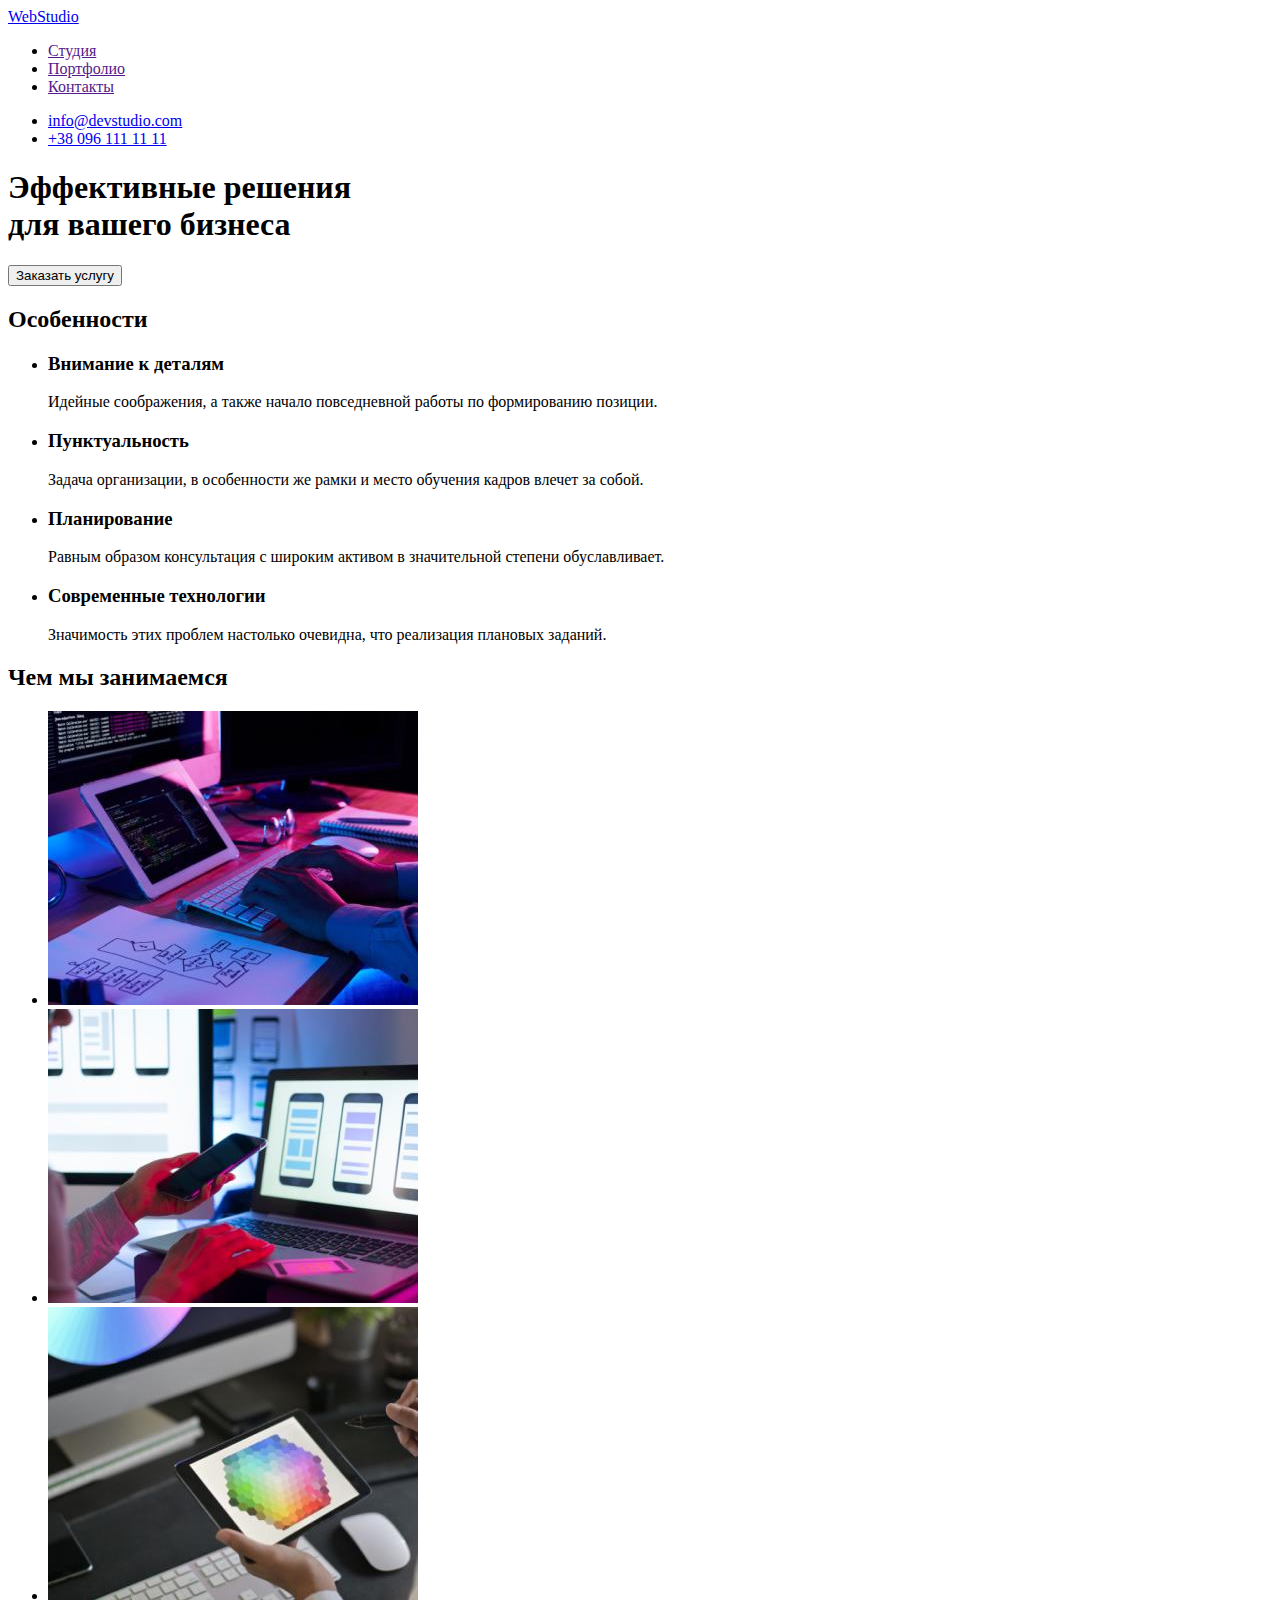
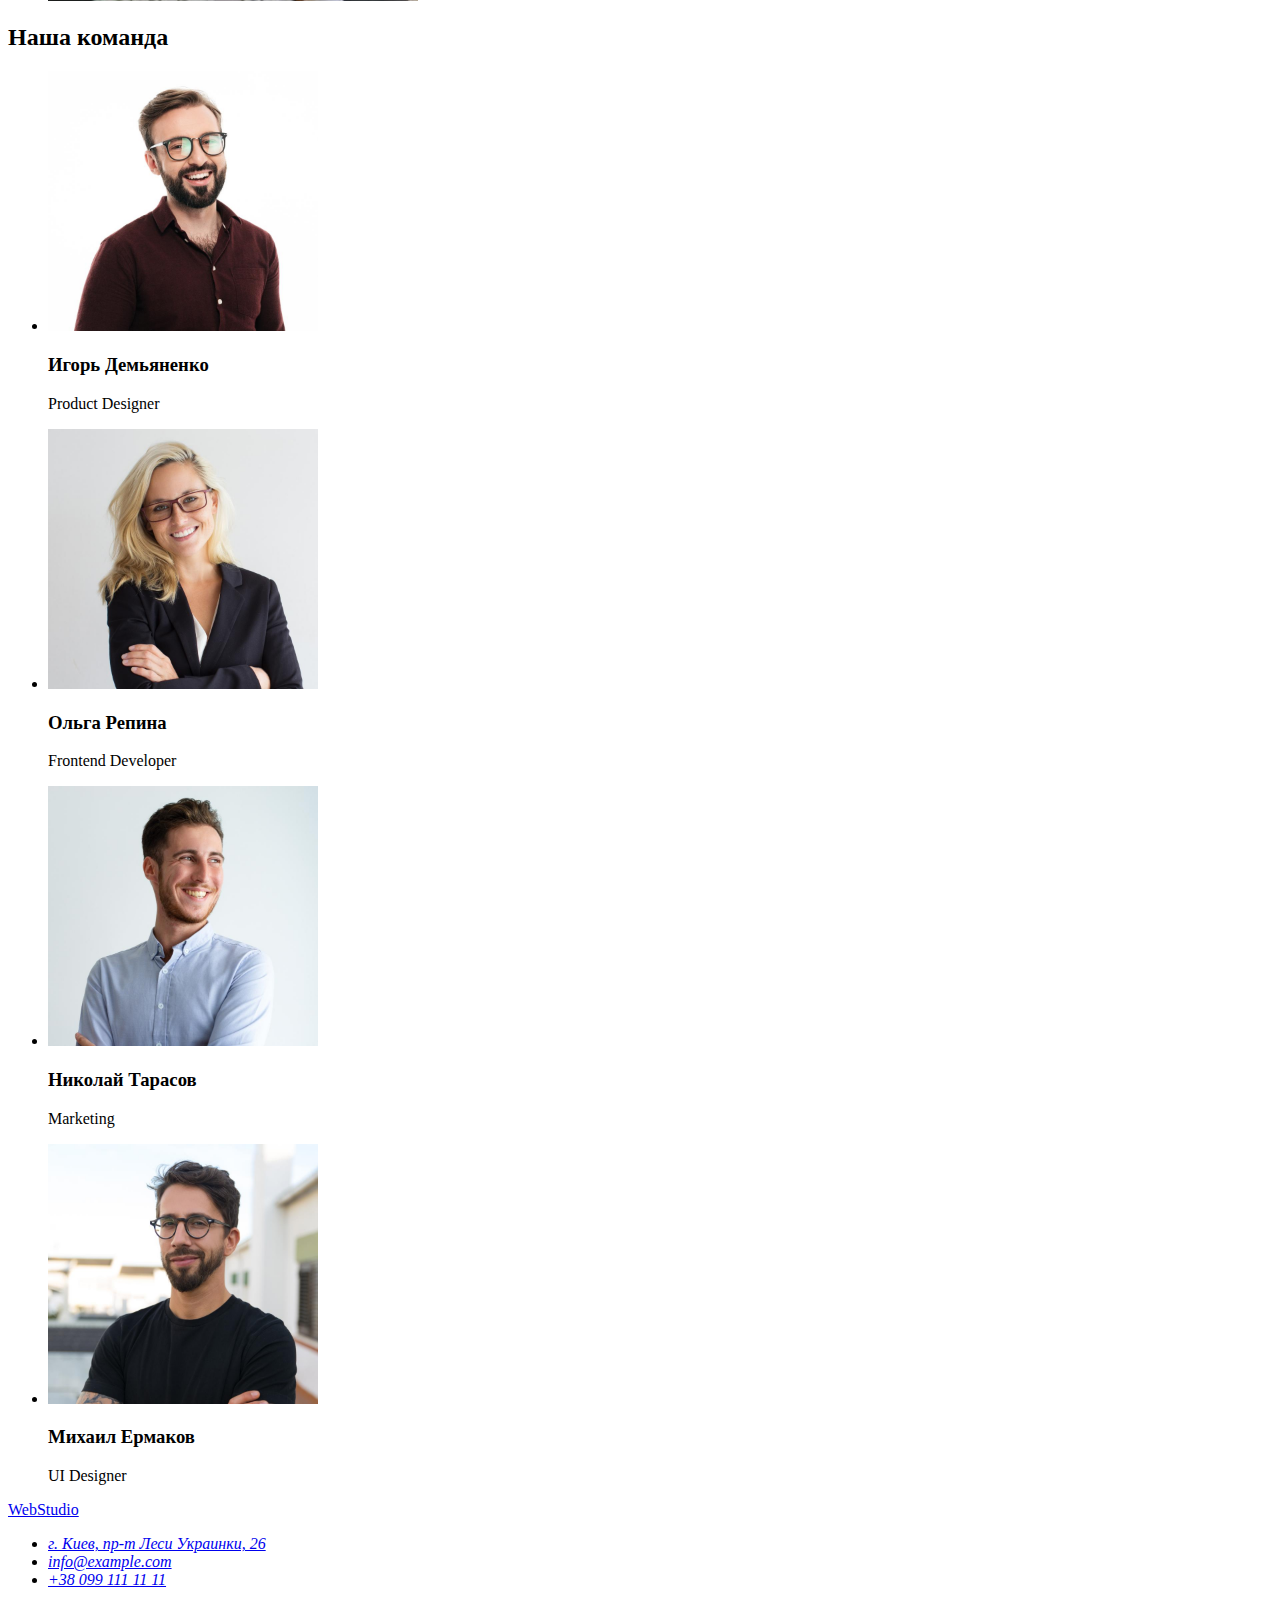
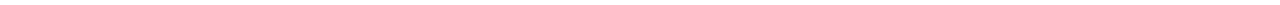
==== index.html @ 644f2b8b "Копирует предыдущие файлы" ====
<!DOCTYPE html>
<html lang="ru">
  <head>
    <meta charset="UTF-8" />
    <meta http-equiv="X-UA-Compatible" content="IE=edge" />
    <meta name="viewport" content="width=device-width, initial-scale=1.0" />
    <title>WebStudio</title>
  </head>
  <body>
    <!-- Шапка -->
    <header>
      <nav>
        <a href="/">WebStudio</a>
        <ul>
          <li>
            <a href="">Студия</a>
          </li>
          <li>
            <a href="">Портфолио</a>
          </li>
          <li>
            <a href="">Контакты</a>
          </li>
        </ul>
      </nav>
      <ul>
        <li>
          <a href="mailto:info@devstudio.com">info@devstudio.com</a>
        </li>
        <li>
          <a href="tel:+380961111111">+38 096 111 11 11</a>
        </li>
      </ul>
    </header>
    <main>
      <!-- Герой -->
      <section>
        <h1>
          Эффективные решения <br />
          для вашего бизнеса
        </h1>
        <button type="button">Заказать услугу</button>
      </section>
      <!-- Первая секция -->
      <section>
        <h2>Особенности</h2>
        <ul>
          <li>
            <h3>Внимание к деталям</h3>
            <p>
              Идейные соображения, а также начало повседневной работы по
              формированию позиции.
            </p>
          </li>
          <li>
            <h3>Пунктуальность</h3>
            <p>
              Задача организации, в особенности же рамки и место обучения кадров
              влечет за собой.
            </p>
          </li>
          <li>
            <h3>Планирование</h3>
            <p>
              Равным образом консультация с широким активом в значительной
              степени обуславливает.
            </p>
          </li>
          <li>
            <h3>Современные технологии</h3>
            <p>
              Значимость этих проблем настолько очевидна, что реализация
              плановых заданий.
            </p>
          </li>
        </ul>
      </section>
      <!-- Вторая секция -->
      <section>
        <h2>Чем мы занимаемся</h2>
        <ul>
          <li>
            <img
              src="./img/img-1.jpg"
              width="370"
              alt="Процесс написания кода"
            />
          </li>
          <li>
            <img
              src="./img/img-2.jpg"
              width="370"
              alt="Оптимизация для мобильных устройств"
            />
          </li>
          <li>
            <img src="./img/img-3.jpg" width="370" alt="Разработка дизайна" />
          </li>
        </ul>
      </section>
      <!-- Третья секция -->
      <section>
        <h2>Наша команда</h2>
        <ul>
          <li>
            <img src="./img/team-1.jpg" width="270" alt="Игорь Демьяненко" />
            <h3>Игорь Демьяненко</h3>
            <p>Product Designer</p>
          </li>
          <li>
            <img src="./img/team-2.jpg" width="270" alt="Ольга Репина" />
            <h3>Ольга Репина</h3>
            <p>Frontend Developer</p>
          </li>
          <li>
            <img src="./img/team-3.jpg" width="270" alt="Николай Тарасов" />
            <h3>Николай Тарасов</h3>
            <p>Marketing</p>
          </li>
          <li>
            <img src="./img/team-4.jpg" width="270" alt="Михаил Ермаков" />
            <h3>Михаил Ермаков</h3>
            <p>UI Designer</p>
          </li>
        </ul>
      </section>
    </main>
    <!-- Footer -->
    <footer>
      <a href="/">WebStudio</a>
      <address>
        <ul>
          <li>
            <a
              href="https://goo.gl/maps/zba6f8VqSRBPZ9pHA"
              target="_blank"
              rel="noopener noreferrer"
              >г. Киев, пр-т Леси Украинки, 26</a
            >
          </li>
          <li>
            <a href="mailto:info@example.com">info@example.com</a>
          </li>
          <li><a href="tel:+380991111111">+38 099 111 11 11</a></li>
        </ul>
      </address>
    </footer>
  </body>
</html>
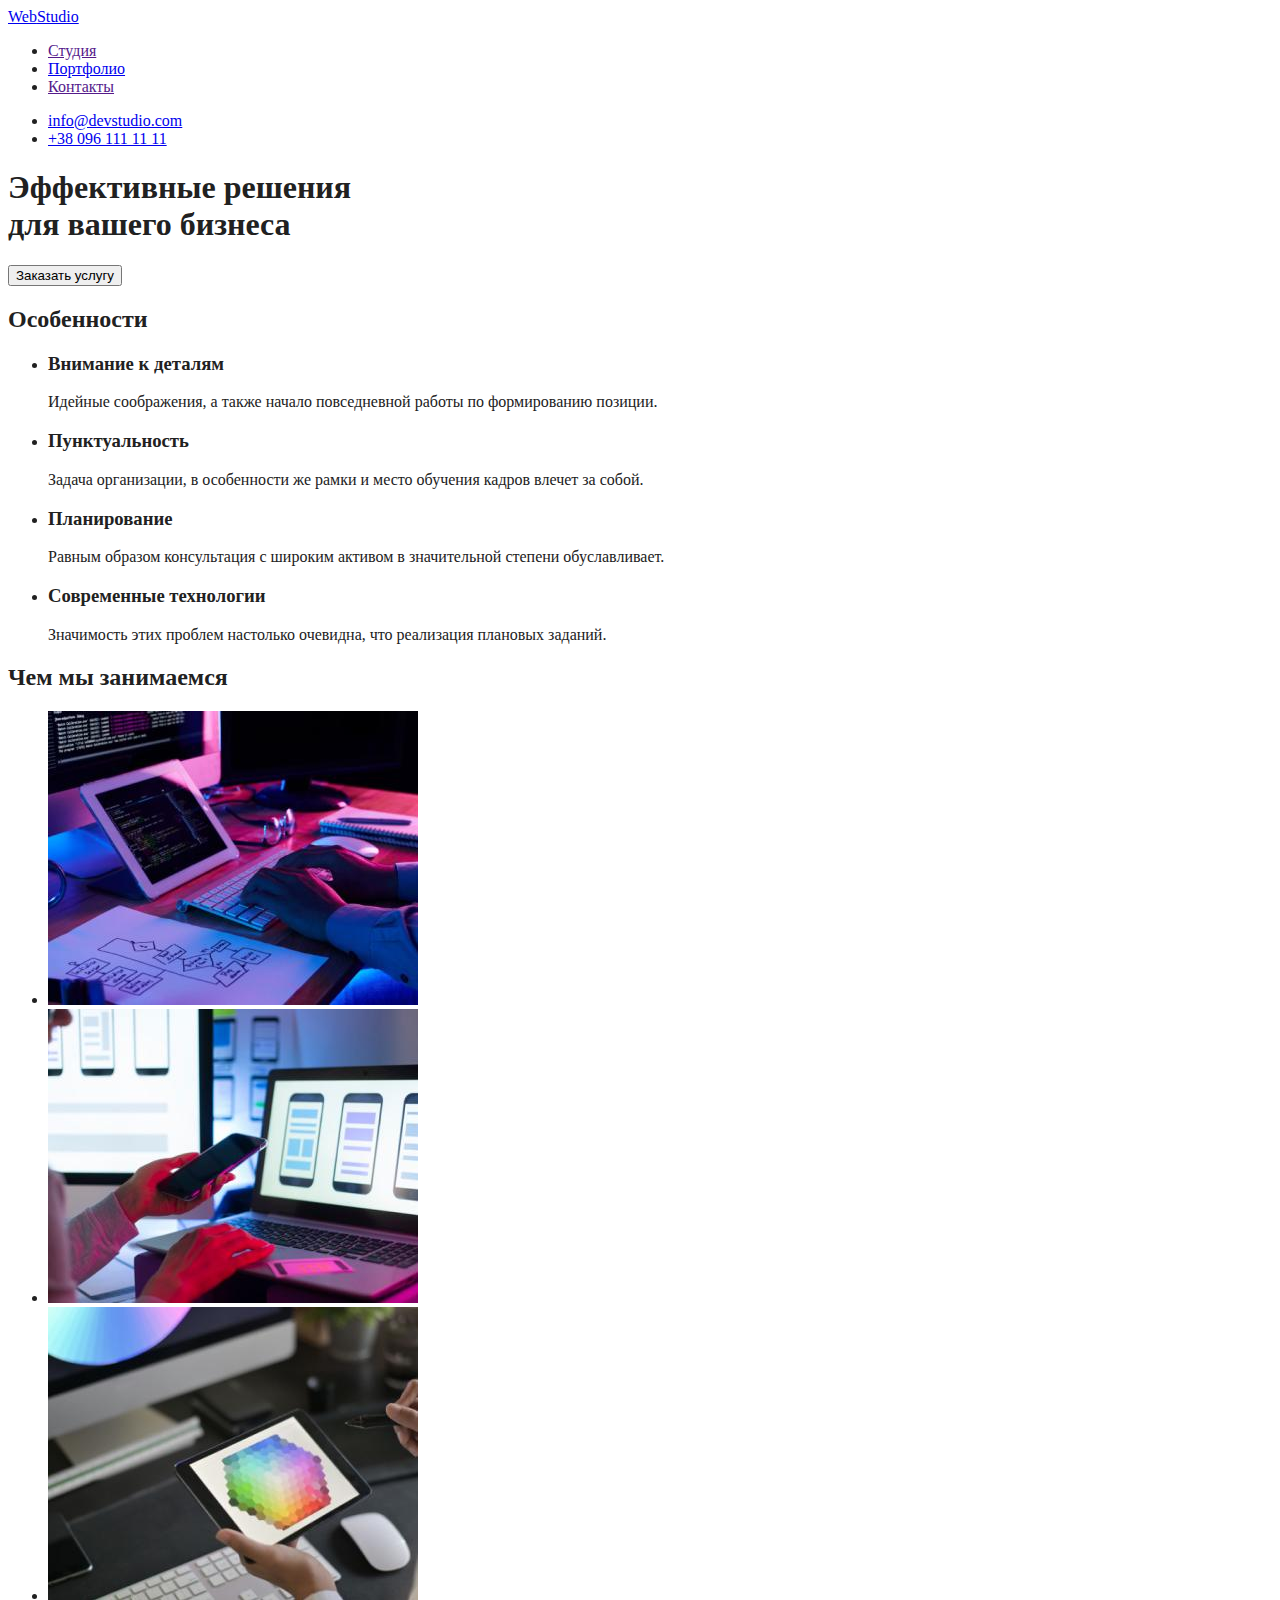
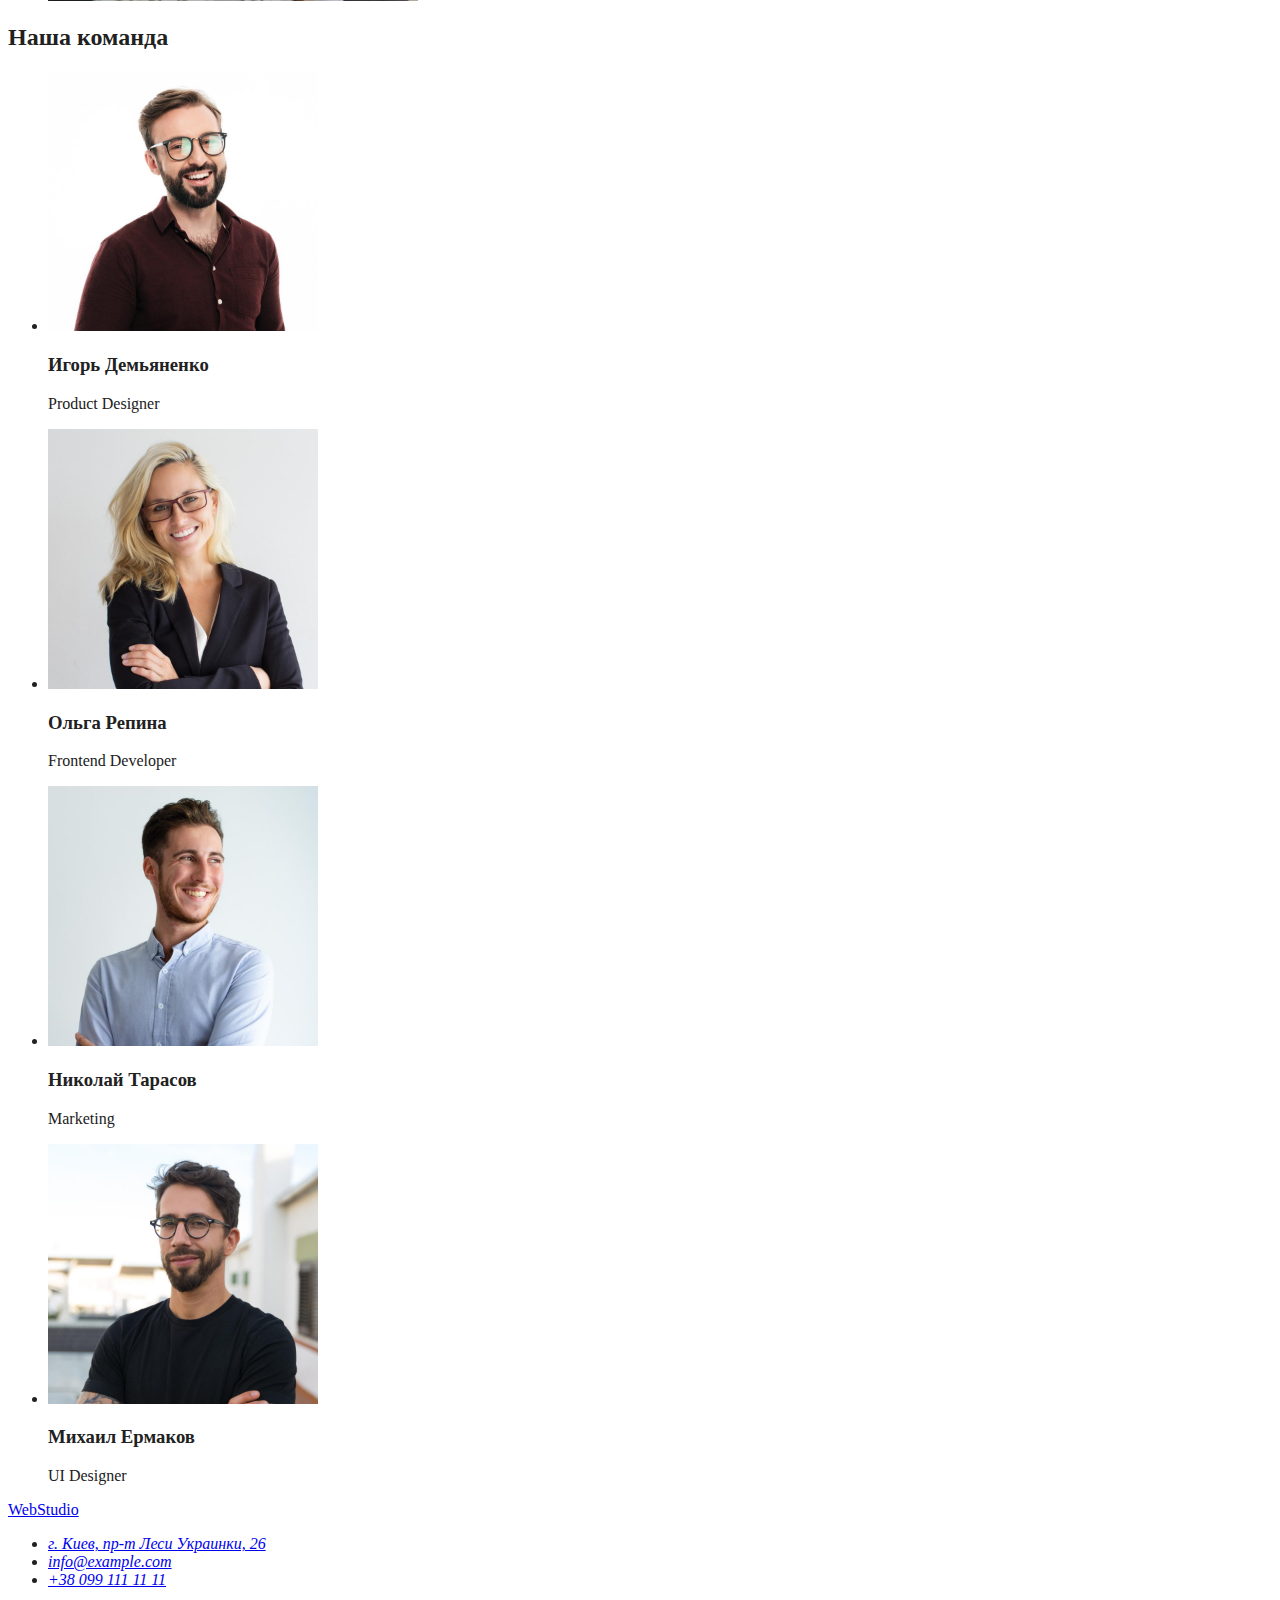
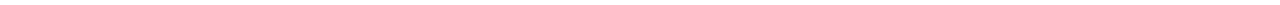
==== commit 5c74700d: "Add class to index.html" ====
--- a/index.html
+++ b/index.html
@@ -5,70 +5,75 @@
     <meta http-equiv="X-UA-Compatible" content="IE=edge" />
     <meta name="viewport" content="width=device-width, initial-scale=1.0" />
     <title>WebStudio</title>
+    <link rel="stylesheet" href="./css/styles.css" />
   </head>
   <body>
     <!-- Шапка -->
-    <header>
-      <nav>
-        <a href="/">WebStudio</a>
-        <ul>
+    <header class="page-header">
+      <nav class="site-nav">
+        <a href="/" class="logo">Web<span class="header-logo">Studio</span></a>
+        <ul class="header-nav-list">
           <li>
-            <a href="">Студия</a>
+            <a href="" class="header-nav-link">Студия</a>
           </li>
           <li>
-            <a href="">Портфолио</a>
+            <a href="./portfolio.html" class="header-nav-link">Портфолио</a>
           </li>
           <li>
-            <a href="">Контакты</a>
+            <a href="" class="header-nav-link">Контакты</a>
           </li>
         </ul>
       </nav>
-      <ul>
+      <ul class="header-contacts-list">
         <li>
-          <a href="mailto:info@devstudio.com">info@devstudio.com</a>
+          <a href="mailto:info@devstudio.com" class="header-contacts-link"
+            >info@devstudio.com</a
+          >
         </li>
         <li>
-          <a href="tel:+380961111111">+38 096 111 11 11</a>
+          <a href="tel:+380961111111" class="header-contacts-link"
+            >+38 096 111 11 11</a
+          >
         </li>
       </ul>
     </header>
     <main>
       <!-- Герой -->
-      <section>
-        <h1>
+      <section class="hero">
+        <h1 class="hero-title">
           Эффективные решения <br />
           для вашего бизнеса
         </h1>
-        <button type="button">Заказать услугу</button>
+        <button class="hero-button" type="button">Заказать услугу</button>
       </section>
       <!-- Первая секция -->
-      <section>
-        <h2>Особенности</h2>
-        <ul>
-          <li>
-            <h3>Внимание к деталям</h3>
-            <p>
+      <section class="peculiarities">
+        <h2 class="hidden-title">Особенности</h2>
+        <ul class="peculiarities-list">
+          <li class="peculiarities-item">
+            <h3 class="peculiarities-title">Внимание к деталям</h3>
+            <p class="peculiarities-text">
               Идейные соображения, а также начало повседневной работы по
               формированию позиции.
             </p>
           </li>
-          <li>
-            <h3>Пунктуальность</h3>
-            <p>
+          <li class="peculiarities-item">
+            <h3 class="peculiarities-title">Пунктуальность</h3>
+            <p class="peculiarities-text">
               Задача организации, в особенности же рамки и место обучения кадров
               влечет за собой.
             </p>
           </li>
-          <li>
-            <h3>Планирование</h3>
-            <p>
+          <li class="peculiarities-item">
+            <h3 class="peculiarities-title">Планирование</h3>
+            <p class="peculiarities-text">
               Равным образом консультация с широким активом в значительной
               степени обуславливает.
             </p>
           </li>
-          <li>
-            <h3>Современные технологии</h3>
-            <p>
+          <li class="peculiarities-item">
+            <h3 class="peculiarities-title">Современные технологии</h3>
+            <p class="peculiarities-text">
               Значимость этих проблем настолько очевидна, что реализация
               плановых заданий.
             </p>
@@ -76,62 +81,63 @@
         </ul>
       </section>
       <!-- Вторая секция -->
-      <section>
-        <h2>Чем мы занимаемся</h2>
-        <ul>
-          <li>
+      <section class="action">
+        <h2 class="title">Чем мы занимаемся</h2>
+        <ul class="action-list">
+          <li class="action-item">
             <img
               src="./img/img-1.jpg"
               width="370"
               alt="Процесс написания кода"
             />
           </li>
-          <li>
+          <li class="action-item">
             <img
               src="./img/img-2.jpg"
               width="370"
               alt="Оптимизация для мобильных устройств"
             />
           </li>
-          <li>
+          <li class="action-item">
             <img src="./img/img-3.jpg" width="370" alt="Разработка дизайна" />
           </li>
         </ul>
       </section>
       <!-- Третья секция -->
-      <section>
-        <h2>Наша команда</h2>
-        <ul>
-          <li>
+      <section class="team">
+        <h2 class="title">Наша команда</h2>
+        <ul class="team-list">
+          <li class="team-item">
             <img src="./img/team-1.jpg" width="270" alt="Игорь Демьяненко" />
-            <h3>Игорь Демьяненко</h3>
-            <p>Product Designer</p>
+            <h3 class="team-title">Игорь Демьяненко</h3>
+            <p class="team-text">Product Designer</p>
           </li>
-          <li>
+          <li class="team-item">
             <img src="./img/team-2.jpg" width="270" alt="Ольга Репина" />
-            <h3>Ольга Репина</h3>
-            <p>Frontend Developer</p>
+            <h3 class="team-title">Ольга Репина</h3>
+            <p class="team-text">Frontend Developer</p>
           </li>
-          <li>
+          <li class="team-item">
             <img src="./img/team-3.jpg" width="270" alt="Николай Тарасов" />
-            <h3>Николай Тарасов</h3>
-            <p>Marketing</p>
+            <h3 class="team-title">Николай Тарасов</h3>
+            <p class="team-text">Marketing</p>
           </li>
-          <li>
+          <li class="team-item">
             <img src="./img/team-4.jpg" width="270" alt="Михаил Ермаков" />
-            <h3>Михаил Ермаков</h3>
-            <p>UI Designer</p>
+            <h3 class="team-title">Михаил Ермаков</h3>
+            <p class="team-text">UI Designer</p>
           </li>
         </ul>
       </section>
     </main>
     <!-- Footer -->
-    <footer>
-      <a href="/">WebStudio</a>
+    <footer class="footer">
+      <a class="logo" href="/">Web<span class="footer-logo">Studio</span></a>
       <address>
-        <ul>
-          <li>
+        <ul class="footer-list">
+          <li class="footer-item">
             <a
+              class="maps-link"
               href="https://goo.gl/maps/zba6f8VqSRBPZ9pHA"
               target="_blank"
               rel="noopener noreferrer"
@@ -139,9 +145,15 @@
             >
           </li>
           <li>
-            <a href="mailto:info@example.com">info@example.com</a>
+            <a class="footer-contacts-link" href="mailto:info@example.com"
+              >info@example.com</a
+            >
           </li>
-          <li><a href="tel:+380991111111">+38 099 111 11 11</a></li>
+          <li>
+            <a class="footer-contacts-link" href="tel:+380991111111"
+              >+38 099 111 11 11</a
+            >
+          </li>
         </ul>
       </address>
     </footer>
--- a/css/styles.css
+++ b/css/styles.css
@@ -0,0 +1,22 @@
+:root {
+  --primary-text-color: #212121;
+  --secondary-text-color: #757575;
+  --accent: #2196f3;
+  --logo-color: #000000;
+  --hero-bg-color: #2f303a;
+  --primary-bg-color: #ffffff;
+  --secondary-bg-color: #f5f4fa;
+  --nav-footer-color: rgba(255, 255, 255, 0.6);
+}
+body {
+  background-color: #ffffff;
+  color: #212121;
+}
+/* основной цвет текста #212121 */
+/* вторичный цвет текста #757575 */
+/* цвет акцента #2196F3 */
+/* цвет лого #000000 */
+/* белый #FFFFFF */
+/* вторичный цвет фона #F5F4FA */
+/* цвет фона герой #2F303A */
+/* цвет навигации в футере rgba(255, 255, 255, 0.6) */
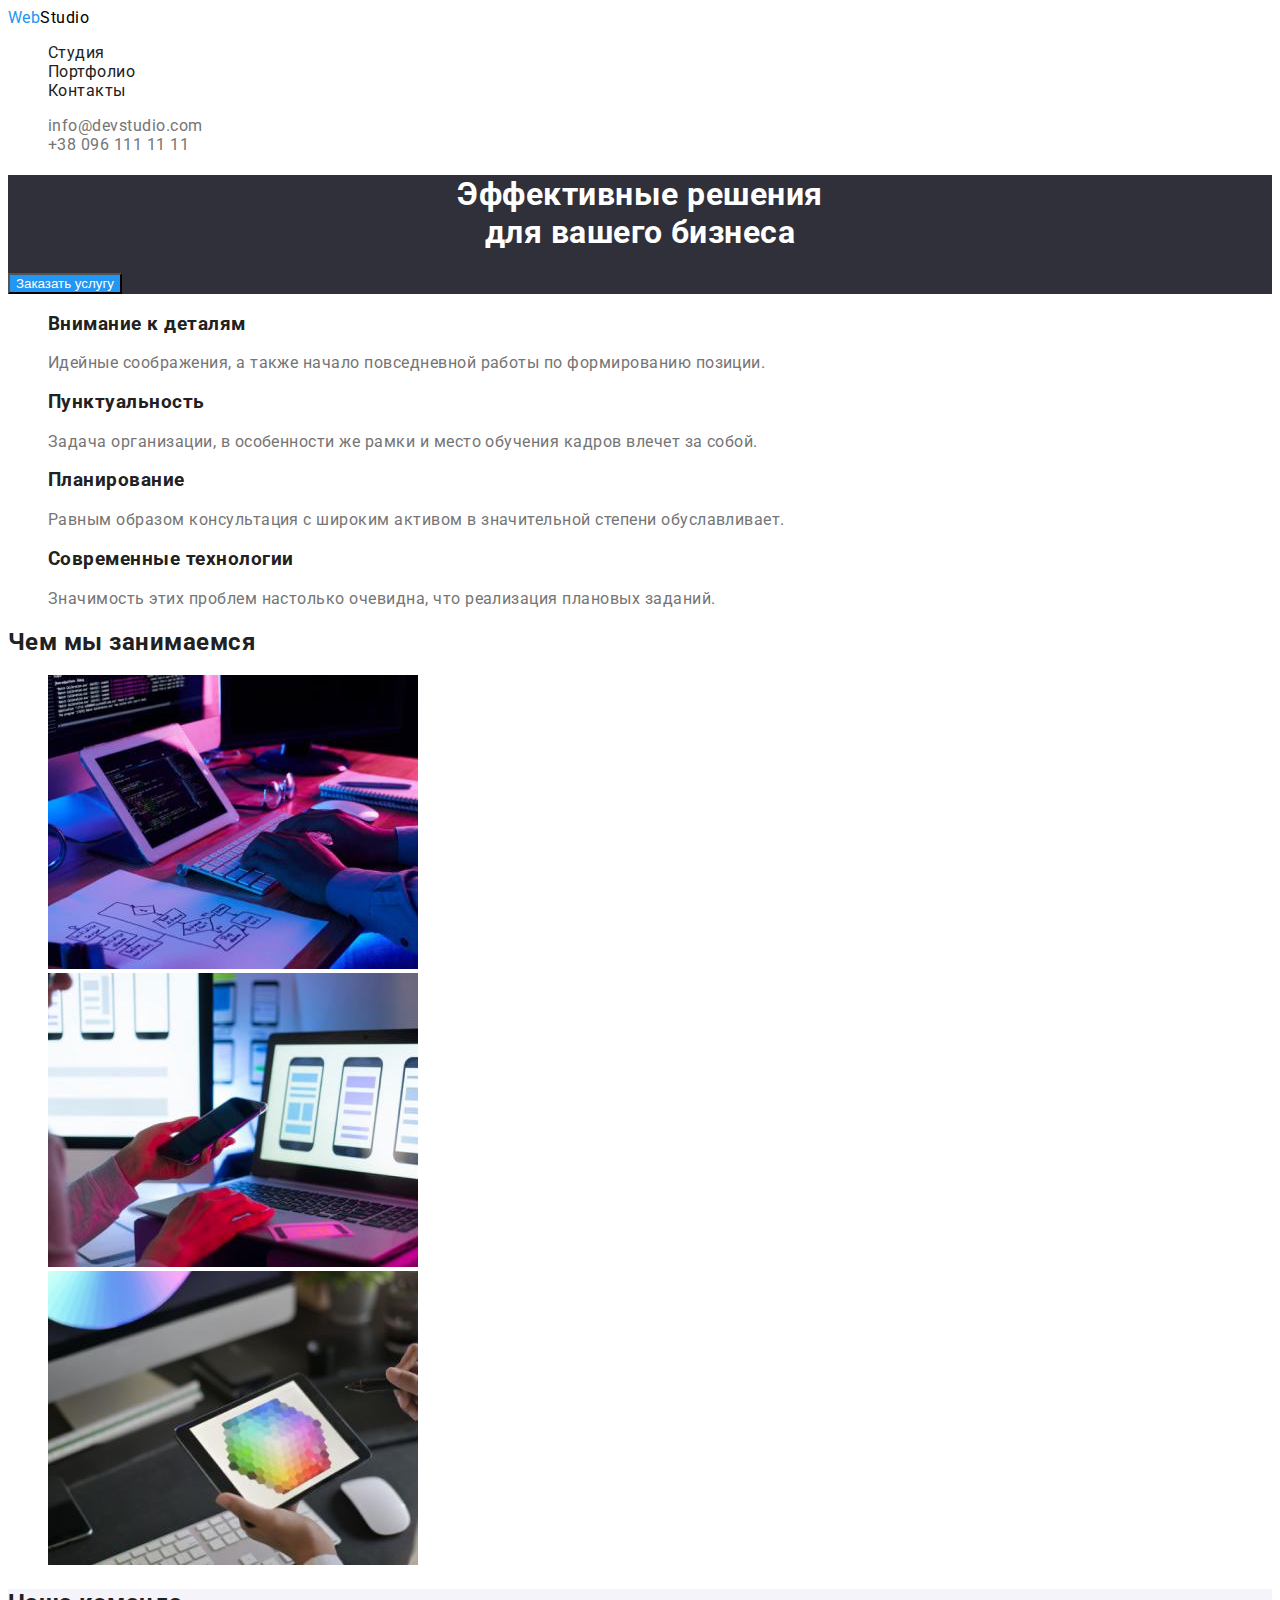
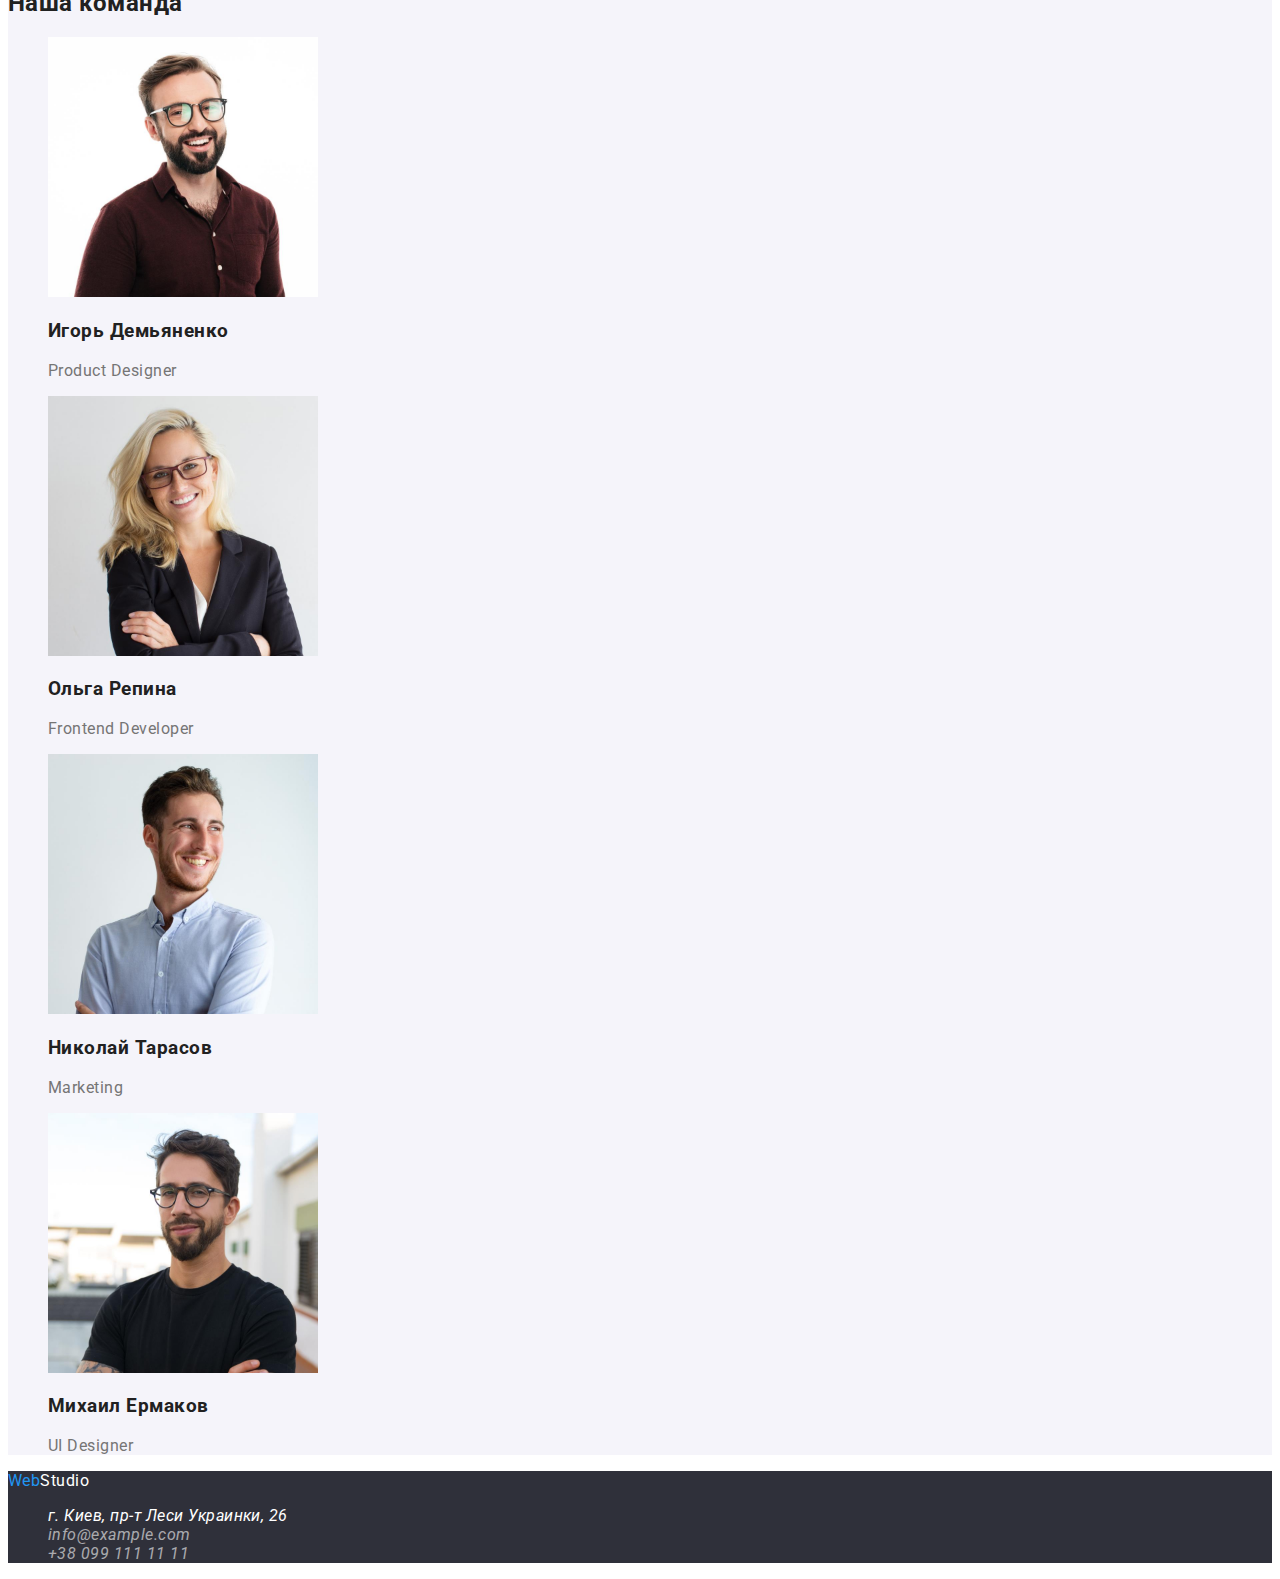
==== commit d29104dd: "Добвляет цвет" ====
--- a/index.html
+++ b/index.html
@@ -5,35 +5,41 @@
     <meta http-equiv="X-UA-Compatible" content="IE=edge" />
     <meta name="viewport" content="width=device-width, initial-scale=1.0" />
     <title>WebStudio</title>
+    <link rel="preconnect" href="https://fonts.googleapis.com" />
+    <link rel="preconnect" href="https://fonts.gstatic.com" crossorigin />
+    <link
+      href="https://fonts.googleapis.com/css2?family=Raleway:wght@700&family=Roboto:wght@400;500;700;900&display=swap"
+      rel="stylesheet"
+    />
     <link rel="stylesheet" href="./css/styles.css" />
   </head>
   <body>
     <!-- Шапка -->
     <header class="page-header">
-      <nav class="site-nav">
-        <a href="/" class="logo">Web<span class="header-logo">Studio</span></a>
-        <ul class="header-nav-list">
+      <nav>
+        <a href="/" class="logo link"
+          >Web<span class="header-logo">Studio</span></a
+        >
+        <ul class="site-nav list">
           <li>
-            <a href="" class="header-nav-link">Студия</a>
+            <a href="" class="link">Студия</a>
           </li>
           <li>
-            <a href="./portfolio.html" class="header-nav-link">Портфолио</a>
+            <a href="./portfolio.html" class="link">Портфолио</a>
           </li>
           <li>
-            <a href="" class="header-nav-link">Контакты</a>
+            <a href="" class="link">Контакты</a>
           </li>
         </ul>
       </nav>
-      <ul class="header-contacts-list">
+      <ul class="header-contacts list">
         <li>
-          <a href="mailto:info@devstudio.com" class="header-contacts-link"
+          <a href="mailto:info@devstudio.com" class="link"
             >info@devstudio.com</a
           >
         </li>
         <li>
-          <a href="tel:+380961111111" class="header-contacts-link"
-            >+38 096 111 11 11</a
-          >
+          <a href="tel:+380961111111" class="link">+38 096 111 11 11</a>
         </li>
       </ul>
     </header>
@@ -49,7 +55,7 @@
       <!-- Первая секция -->
       <section class="peculiarities">
         <h2 class="hidden-title">Особенности</h2>
-        <ul class="peculiarities-list">
+        <ul class="peculiarities-list list">
           <li class="peculiarities-item">
             <h3 class="peculiarities-title">Внимание к деталям</h3>
             <p class="peculiarities-text">
@@ -83,7 +89,7 @@
       <!-- Вторая секция -->
       <section class="action">
         <h2 class="title">Чем мы занимаемся</h2>
-        <ul class="action-list">
+        <ul class="action-list list">
           <li class="action-item">
             <img
               src="./img/img-1.jpg"
@@ -106,7 +112,7 @@
       <!-- Третья секция -->
       <section class="team">
         <h2 class="title">Наша команда</h2>
-        <ul class="team-list">
+        <ul class="team-list list">
           <li class="team-item">
             <img src="./img/team-1.jpg" width="270" alt="Игорь Демьяненко" />
             <h3 class="team-title">Игорь Демьяненко</h3>
@@ -132,9 +138,11 @@
     </main>
     <!-- Footer -->
     <footer class="footer">
-      <a class="logo" href="/">Web<span class="footer-logo">Studio</span></a>
+      <a class="logo link" href="/"
+        >Web<span class="footer-logo">Studio</span></a
+      >
       <address>
-        <ul class="footer-list">
+        <ul class="footer-list list">
           <li class="footer-item">
             <a
               class="maps-link"
@@ -145,14 +153,10 @@
             >
           </li>
           <li>
-            <a class="footer-contacts-link" href="mailto:info@example.com"
-              >info@example.com</a
-            >
+            <a class="link" href="mailto:info@example.com">info@example.com</a>
           </li>
           <li>
-            <a class="footer-contacts-link" href="tel:+380991111111"
-              >+38 099 111 11 11</a
-            >
+            <a class="link" href="tel:+380991111111">+38 099 111 11 11</a>
           </li>
         </ul>
       </address>
--- a/css/styles.css
+++ b/css/styles.css
@@ -9,8 +9,10 @@
   --nav-footer-color: rgba(255, 255, 255, 0.6);
 }
 body {
-  background-color: #ffffff;
-  color: #212121;
+  background-color: var(--primary-bg-color);
+  color: var(--primary-text-color);
+  font-family: roboto, sans-serif;
+  letter-spacing: 0.03em;
 }
 /* основной цвет текста #212121 */
 /* вторичный цвет текста #757575 */
@@ -20,3 +22,119 @@
 /* вторичный цвет фона #F5F4FA */
 /* цвет фона герой #2F303A */
 /* цвет навигации в футере rgba(255, 255, 255, 0.6) */
+.logo {
+  color: var(--accent);
+}
+.header-logo {
+  color: var(--logo-color);
+}
+/* .header-nav-link {
+  color: var(--primary-text-color);
+}
+.header-nav-link:hover,
+.header-nav-link:focus {
+  color: var(--accent);
+} */
+.site-nav .link {
+  color: var(--primary-text-color);
+}
+
+.site-nav .link:hover,
+.site-nav .link:focus {
+  color: var(--accent);
+}
+
+/* .header-contacts-link {
+  color: var(--secondary-text-color);
+}
+.header-contacts-link:hover,
+.header-contacts-link:focus {
+  color: var(--accent);
+} */
+.header-contacts .link {
+  color: var(--secondary-text-color);
+}
+.header-contacts .link:hover,
+.header-contacts .link:focus {
+  color: var(--accent);
+}
+.hero {
+  background-color: var(--hero-bg-color);
+}
+.hero-title {
+  color: var(--primary-bg-color);
+  text-align: center;
+}
+.hero-button {
+  background-color: var(--accent);
+  color: var(--primary-bg-color);
+  cursor: pointer;
+}
+.hero-button:hover,
+.hero-button:focus {
+  color: var(--logo-color);
+}
+.peculiarities-text {
+  color: var(--secondary-text-color);
+}
+.hidden-title {
+  position: absolute;
+  white-space: nowrap;
+  width: 1px;
+  height: 1px;
+  overflow: hidden;
+  border: 0;
+  padding: 0;
+  clip: rect(0 0 0 0);
+  clip-path: inset(50%);
+  margin: -1px;
+}
+.team {
+  background-color: var(--secondary-bg-color);
+}
+.team-text {
+  color: var(--secondary-text-color);
+}
+/* .team-item {
+  background-color: var(--primary-bg-color);
+} */
+.footer {
+  background-color: var(--hero-bg-color);
+}
+.footer-logo {
+  color: var(--primary-bg-color);
+}
+.maps-link {
+  color: var(--primary-bg-color);
+  text-decoration: none;
+}
+.maps-link:hover,
+.maps-link:focus {
+  color: var(--accent);
+}
+/* .footer-contacts-link {
+  color: var(--nav-footer-color);
+}
+.footer-contacts-link:hover,
+.footer-contacts-link:focus {
+  color: var(--accent);
+} */
+.footer-list .link {
+  color: var(--nav-footer-color);
+}
+.footer-list .link:hover,
+.footer-list .link:focus {
+  color: var(--accent);
+}
+.list {
+  list-style: none;
+}
+.link {
+  text-decoration: none;
+}
+
+/* raleway 700 */
+/* roboto 500 */
+/* roboto 900 */
+/* roboto 700 */
+/* roboto 400 */
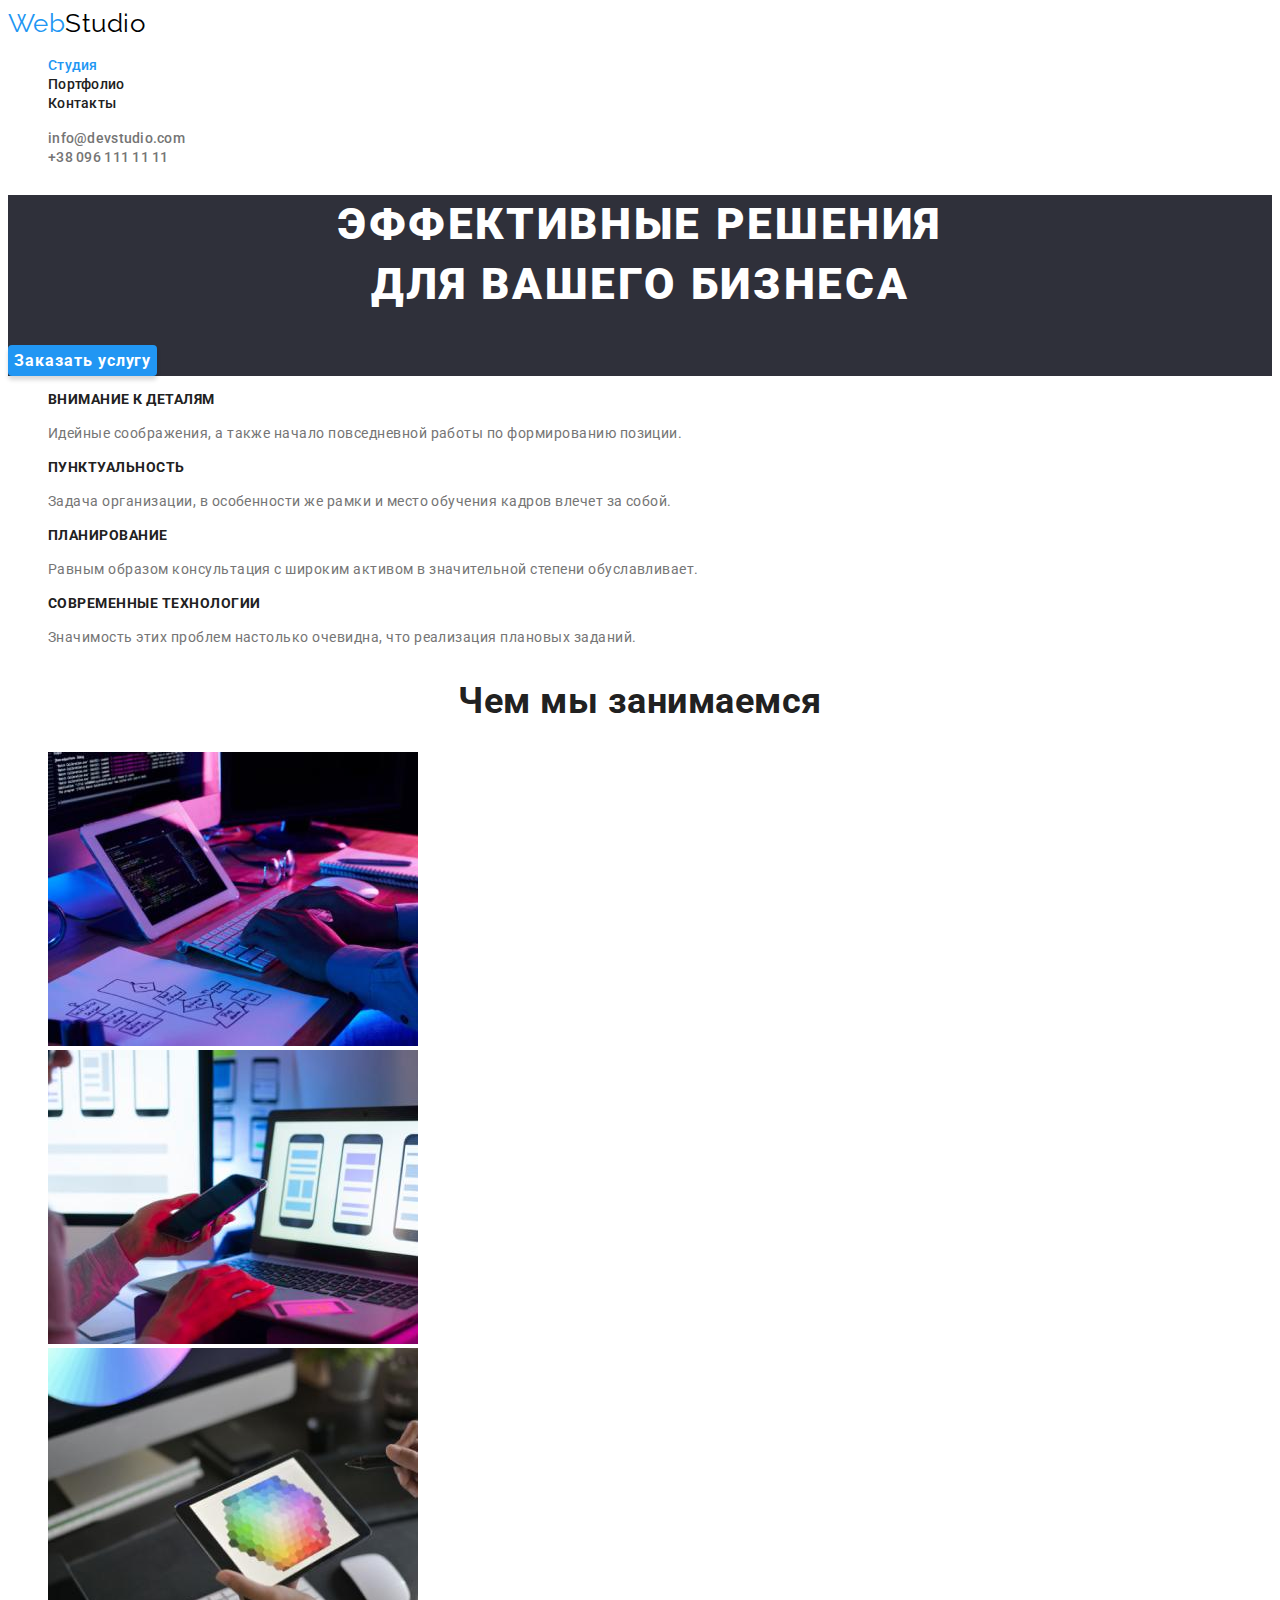
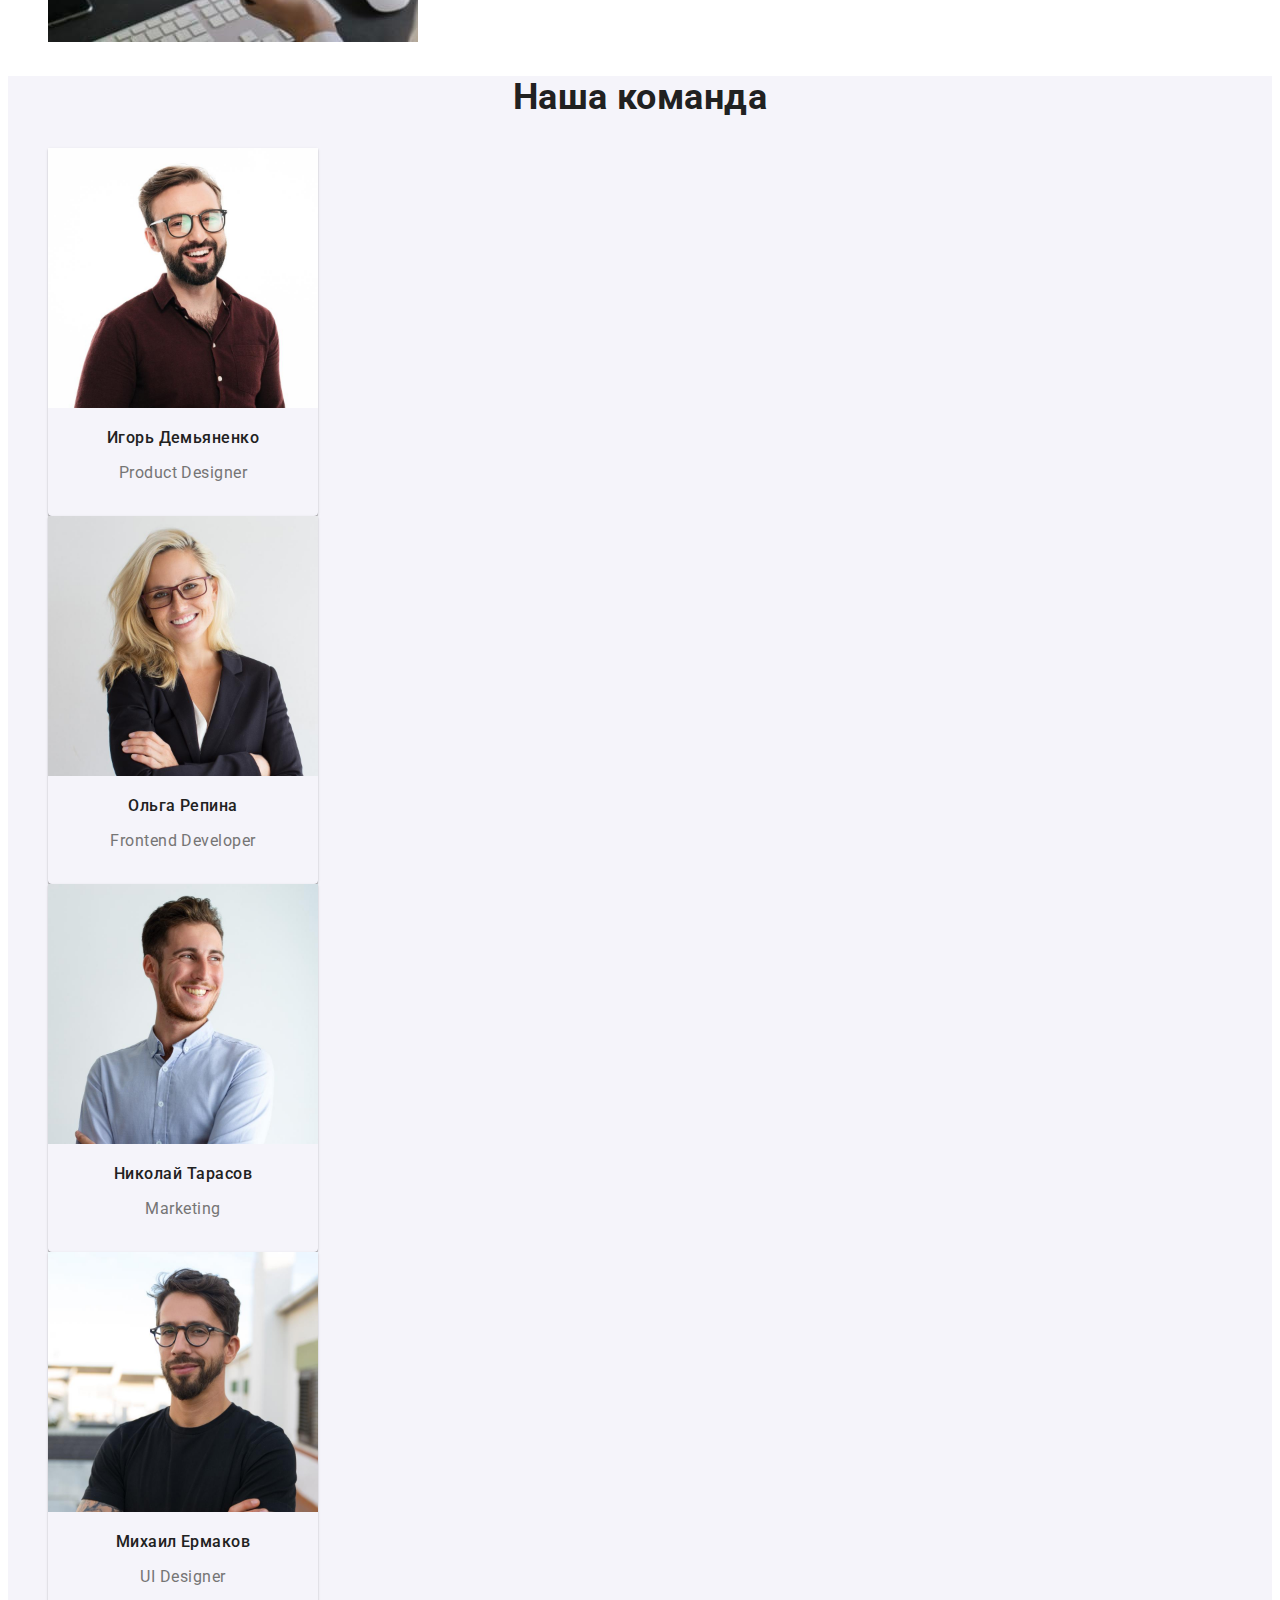
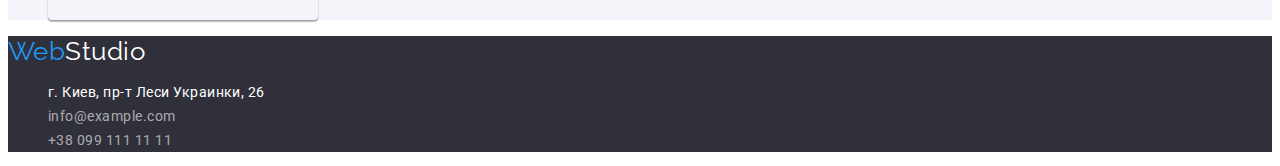
==== commit daea51ce: "Добавляет вторую страницу и стили" ====
--- a/index.html
+++ b/index.html
@@ -5,6 +5,13 @@
     <meta http-equiv="X-UA-Compatible" content="IE=edge" />
     <meta name="viewport" content="width=device-width, initial-scale=1.0" />
     <title>WebStudio</title>
+    <link
+      rel="stylesheet"
+      href="https://cdnjs.cloudflare.com/ajax/libs/modern-normalize/1.1.0/modern-normalize.min.css"
+      integrity="sha512-wpPYUAdjBVSE4KJnH1VR1HeZfpl1ub8YT/NKx4PuQ5NmX2tKuGu6U/JRp5y+Y8XG2tV+wKQpNHVUX03MfMFn9Q=="
+      crossorigin="anonymous"
+      referrerpolicy="no-referrer"
+    />
     <link rel="preconnect" href="https://fonts.googleapis.com" />
     <link rel="preconnect" href="https://fonts.gstatic.com" crossorigin />
     <link
@@ -17,12 +24,12 @@
     <!-- Шапка -->
     <header class="page-header">
       <nav>
-        <a href="/" class="logo link"
+        <a href="./index.html" class="logo link"
           >Web<span class="header-logo">Studio</span></a
         >
         <ul class="site-nav list">
           <li>
-            <a href="" class="link">Студия</a>
+            <a href="./index.html" class="link current">Студия</a>
           </li>
           <li>
             <a href="./portfolio.html" class="link">Портфолио</a>
@@ -138,10 +145,10 @@
     </main>
     <!-- Footer -->
     <footer class="footer">
-      <a class="logo link" href="/"
+      <a class="logo link" href="./index.html"
         >Web<span class="footer-logo">Studio</span></a
       >
-      <address>
+      <address class="address">
         <ul class="footer-list list">
           <li class="footer-item">
             <a
--- a/css/styles.css
+++ b/css/styles.css
@@ -24,6 +24,10 @@
 /* цвет навигации в футере rgba(255, 255, 255, 0.6) */
 .logo {
   color: var(--accent);
+
+  font-family: raleway;
+  font-size: 26px;
+  line-height: 1.19;
 }
 .header-logo {
   color: var(--logo-color);
@@ -37,12 +41,20 @@
 } */
 .site-nav .link {
   color: var(--primary-text-color);
+
+  font-weight: 500;
+  font-size: 14px;
+  line-height: 1.14;
+  letter-spacing: 0.02em;
 }
 
 .site-nav .link:hover,
 .site-nav .link:focus {
   color: var(--accent);
 }
+.site-nav .link.current {
+  color: var(--accent);
+}
 
 /* .header-contacts-link {
   color: var(--secondary-text-color);
@@ -53,6 +65,11 @@
 } */
 .header-contacts .link {
   color: var(--secondary-text-color);
+
+  font-weight: 500;
+  font-size: 14px;
+  line-height: 1.14;
+  letter-spacing: 0.02em;
 }
 .header-contacts .link:hover,
 .header-contacts .link:focus {
@@ -64,18 +81,45 @@
 .hero-title {
   color: var(--primary-bg-color);
   text-align: center;
+
+  font-weight: 900;
+  font-size: 44px;
+  line-height: 1.36;
+  letter-spacing: 0.06em;
+  text-transform: uppercase;
 }
 .hero-button {
   background-color: var(--accent);
   color: var(--primary-bg-color);
   cursor: pointer;
+  box-shadow: 0px 4px 4px rgba(0, 0, 0, 0.15);
+  border-radius: 4px;
+  border: none;
+
+  font-family: inherit;
+  font-weight: 700;
+  font-size: 16px;
+  line-height: 1.87;
+  letter-spacing: 0.06em;
 }
 .hero-button:hover,
 .hero-button:focus {
-  color: var(--logo-color);
+  color: var(--primary-bg-color);
+  background: #188ce8;
+  box-shadow: 0px 4px 4px rgba(0, 0, 0, 0.15);
+  border-radius: 4px;
+}
+.peculiarities-title {
+  font-weight: 700;
+  font-size: 14px;
+  line-height: 1.14;
+  text-transform: uppercase;
 }
 .peculiarities-text {
   color: var(--secondary-text-color);
+
+  font-size: 14px;
+  line-height: 1.71;
 }
 .hidden-title {
   position: absolute;
@@ -89,11 +133,42 @@
   clip-path: inset(50%);
   margin: -1px;
 }
+.action .title {
+  font-weight: 700;
+  font-size: 36px;
+  line-height: 1.17;
+  text-align: center;
+}
 .team {
   background-color: var(--secondary-bg-color);
 }
+.team-item {
+width: 270px;
+height: 368px;
+left: 1115px;
+top: 1635px;
+  box-shadow: 0px 1px 3px rgba(0, 0, 0, 0.12), 0px 1px 1px rgba(0, 0, 0, 0.14), 0px 2px 1px rgba(0, 0, 0, 0.2);
+border-radius: 0px 0px 4px 4px;s
+}
+.team .title {
+  font-weight: 700;
+  font-size: 36px;
+  line-height: 1.17;
+  text-align: center;
+}
+.team-title {
+  font-weight: 500;
+  font-size: 16px;
+  line-height: 1.19;
+  text-align: center;
+}
 .team-text {
   color: var(--secondary-text-color);
+
+  font-size: 16px;
+  line-height: 1.19;
+  text-align: center;
+  /* identical to box height */
 }
 /* .team-item {
   background-color: var(--primary-bg-color);
@@ -125,6 +200,11 @@
 .footer-list .link:hover,
 .footer-list .link:focus {
   color: var(--accent);
+}
+.address {
+  font-style: normal;
+  font-size: 14px;
+  line-height: 1.71;
 }
 .list {
   list-style: none;
@@ -138,3 +218,48 @@
 /* roboto 900 */
 /* roboto 700 */
 /* roboto 400 */
+.filter-button {
+  background-color: var(--secondary-bg-color)
+  color: var(var(--primary-text-color))
+  cursor: pointer;
+  box-shadow: 0px 4px 4px rgba(0, 0, 0, 0.15);
+  border-radius: 4px;
+  border: none;
+
+  font-family: inherit;
+font-weight: 500;
+font-size: 16px;
+line-height: 1.62;
+text-align: center;
+letter-spacing: 0.03em;
+}
+.filter-button:active,
+.filter-button:focus {
+  color: var(--primary-bg-color);
+  background-color: var(--accent);
+  box-shadow: 0px 4px 4px rgba(0, 0, 0, 0.15);
+  border-radius: 4px;
+}
+.works-title {
+font-weight: 700;
+font-size: 18px;
+line-height: 2;
+letter-spacing: 0.06em;
+}
+.works-text {
+  color: var(--secondary-text-color);
+
+font-size: 16px;
+line-height: 1.87;
+letter-spacing: 0.03em;
+}
+.works-item {
+width: 370px;
+height: 404px;
+left: 215px;
+top: 262px;
+
+background: #FFFFFF;
+border: 1px solid #EEEEEE;
+box-sizing: border-box;
+}